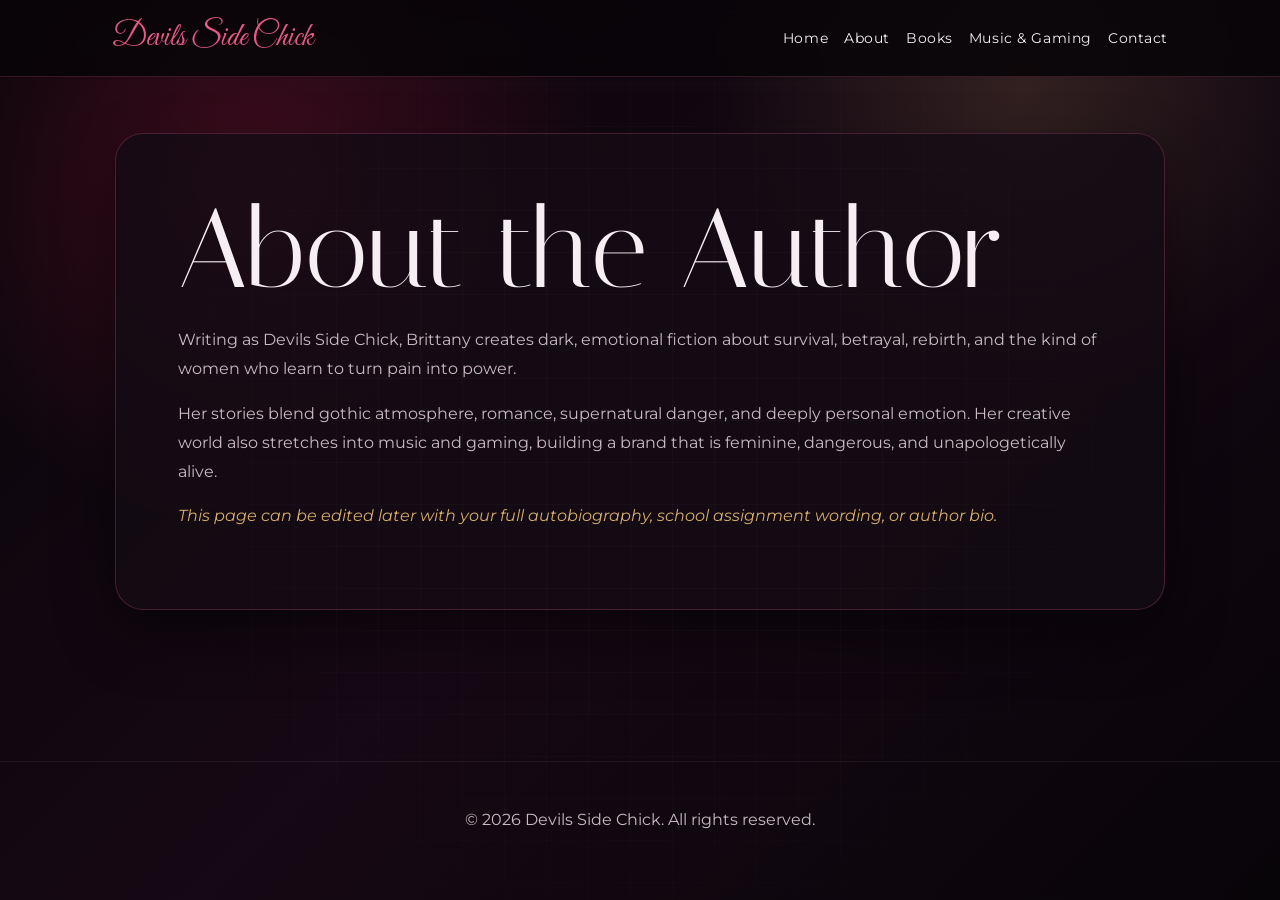
==== about.html @ 44316100 "Add files via upload" ====
<!DOCTYPE html>
<html lang="en">
<head>
  <meta charset="UTF-8" />
  <meta name="viewport" content="width=device-width, initial-scale=1.0" />
  <title>About | Devils Side Chick</title>
  <link rel="preconnect" href="https://fonts.googleapis.com">
  <link rel="preconnect" href="https://fonts.gstatic.com" crossorigin>
  <link href="https://fonts.googleapis.com/css2?family=Great+Vibes&family=Italiana&family=Montserrat:wght@300;400;600;700&display=swap" rel="stylesheet">
  <link rel="stylesheet" href="style.css" />
</head>
<body>
  <header class="site-header">
    <nav>
      <a href="index.html" class="logo">Devils Side Chick</a>
      <div class="nav-links">
        <a href="index.html">Home</a>
        <a href="about.html">About</a>
        <a href="books.html">Books</a>
        <a href="music-gaming.html">Music & Gaming</a>
        <a href="contact.html">Contact</a>
      </div>
    </nav>
  </header>

  <main class="page">
    <section class="page-card">
      <h1>About the Author</h1>
      <p>Writing as Devils Side Chick, Brittany creates dark, emotional fiction about survival, betrayal, rebirth, and the kind of women who learn to turn pain into power.</p>
      <p>Her stories blend gothic atmosphere, romance, supernatural danger, and deeply personal emotion. Her creative world also stretches into music and gaming, building a brand that is feminine, dangerous, and unapologetically alive.</p>
      <p class="soft-note">This page can be edited later with your full autobiography, school assignment wording, or author bio.</p>
    </section>
  </main>

  <footer><p>© 2026 Devils Side Chick. All rights reserved.</p></footer>
</body>
</html>
---- style.css ----
:root {
  --bg: #09070b;
  --card: rgba(20, 12, 20, 0.82);
  --rose: #9d173d;
  --rose-light: #e75a86;
  --gold: #d6ad6a;
  --text: #f6eef2;
  --muted: #cbbac3;
  --shadow: rgba(0, 0, 0, 0.45);
}

* { box-sizing: border-box; }

body {
  margin: 0;
  font-family: 'Montserrat', sans-serif;
  color: var(--text);
  background:
    radial-gradient(circle at 20% 20%, rgba(157, 23, 61, 0.35), transparent 28%),
    radial-gradient(circle at 80% 10%, rgba(214, 173, 106, 0.15), transparent 24%),
    linear-gradient(135deg, #080509 0%, #160814 50%, #080509 100%);
  min-height: 100vh;
}

body::before {
  content: "";
  position: fixed;
  inset: 0;
  pointer-events: none;
  background-image:
    linear-gradient(rgba(255,255,255,0.025) 1px, transparent 1px),
    linear-gradient(90deg, rgba(255,255,255,0.025) 1px, transparent 1px);
  background-size: 42px 42px;
  mask-image: radial-gradient(circle, black 30%, transparent 78%);
}

.site-header {
  position: sticky;
  top: 0;
  z-index: 10;
  background: rgba(8, 5, 9, 0.88);
  backdrop-filter: blur(12px);
  border-bottom: 1px solid rgba(231, 90, 134, 0.22);
}

nav {
  max-width: 1100px;
  margin: 0 auto;
  padding: 18px 22px;
  display: flex;
  justify-content: space-between;
  align-items: center;
  gap: 18px;
}

.logo {
  font-family: 'Great Vibes', cursive;
  color: var(--rose-light);
  font-size: 2rem;
  text-decoration: none;
  white-space: nowrap;
}

.nav-links {
  display: flex;
  flex-wrap: wrap;
  gap: 16px;
  justify-content: flex-end;
}

.nav-links a {
  color: var(--text);
  text-decoration: none;
  font-size: 0.9rem;
  letter-spacing: 0.04em;
}

.nav-links a:hover { color: var(--gold); }

.hero {
  min-height: 78vh;
  display: grid;
  place-items: center;
  padding: 64px 22px;
}

.hero-card, .page-card, .content-section {
  max-width: 1050px;
  width: 100%;
  background: var(--card);
  border: 1px solid rgba(231, 90, 134, 0.25);
  box-shadow: 0 25px 60px var(--shadow);
  border-radius: 28px;
}

.hero-card {
  padding: clamp(34px, 7vw, 80px);
  position: relative;
  overflow: hidden;
}

.hero-card::after {
  content: "✦";
  position: absolute;
  right: 42px;
  bottom: 16px;
  font-size: 8rem;
  color: rgba(214, 173, 106, 0.12);
}

.eyebrow {
  color: var(--gold);
  text-transform: uppercase;
  letter-spacing: 0.25em;
  font-size: 0.78rem;
  margin-bottom: 18px;
}

h1, h2, h3 {
  font-family: 'Italiana', serif;
  font-weight: 400;
  margin-top: 0;
}

h1 {
  font-size: clamp(3rem, 9vw, 7rem);
  line-height: 0.95;
  margin-bottom: 24px;
}

h1 span { color: var(--rose-light); }

h2 { font-size: 2.2rem; color: var(--gold); }
h3 { font-size: 1.7rem; color: var(--rose-light); }

p {
  color: var(--muted);
  line-height: 1.8;
  font-size: 1rem;
}

.tagline {
  max-width: 720px;
  font-size: 1.1rem;
}

.button-row {
  display: flex;
  flex-wrap: wrap;
  gap: 14px;
  margin-top: 30px;
}

.btn {
  display: inline-block;
  padding: 13px 22px;
  border-radius: 999px;
  background: linear-gradient(135deg, var(--rose), var(--rose-light));
  color: white;
  text-decoration: none;
  font-weight: 700;
  box-shadow: 0 10px 24px rgba(157, 23, 61, 0.35);
}

.btn.ghost {
  background: transparent;
  border: 1px solid rgba(214, 173, 106, 0.55);
  color: var(--gold);
  box-shadow: none;
}

.content-section {
  margin: 34px auto;
  padding: 34px;
}

.two-column {
  display: grid;
  grid-template-columns: 1.3fr 0.7fr;
  gap: 28px;
  align-items: center;
}

.quote-box {
  border-left: 3px solid var(--rose-light);
  padding-left: 24px;
}

.quote-box p {
  font-family: 'Great Vibes', cursive;
  font-size: 2.2rem;
  color: var(--text);
  line-height: 1.2;
}

.cards {
  display: grid;
  grid-template-columns: repeat(3, 1fr);
  gap: 18px;
}

.cards article, .book-block, .contact-list {
  background: rgba(255,255,255,0.045);
  border: 1px solid rgba(255,255,255,0.08);
  border-radius: 20px;
  padding: 22px;
}

.page {
  min-height: 76vh;
  padding: 56px 22px;
  display: grid;
  place-items: start center;
}

.page-card {
  padding: clamp(28px, 6vw, 62px);
}

.book-block + .book-block { margin-top: 22px; }

.soft-note {
  color: var(--gold);
  font-style: italic;
}

footer {
  text-align: center;
  padding: 28px 16px;
  border-top: 1px solid rgba(255,255,255,0.06);
}

@media (max-width: 760px) {
  nav { align-items: flex-start; flex-direction: column; }
  .nav-links { justify-content: flex-start; }
  .two-column, .cards { grid-template-columns: 1fr; }
  .hero { min-height: auto; }
}
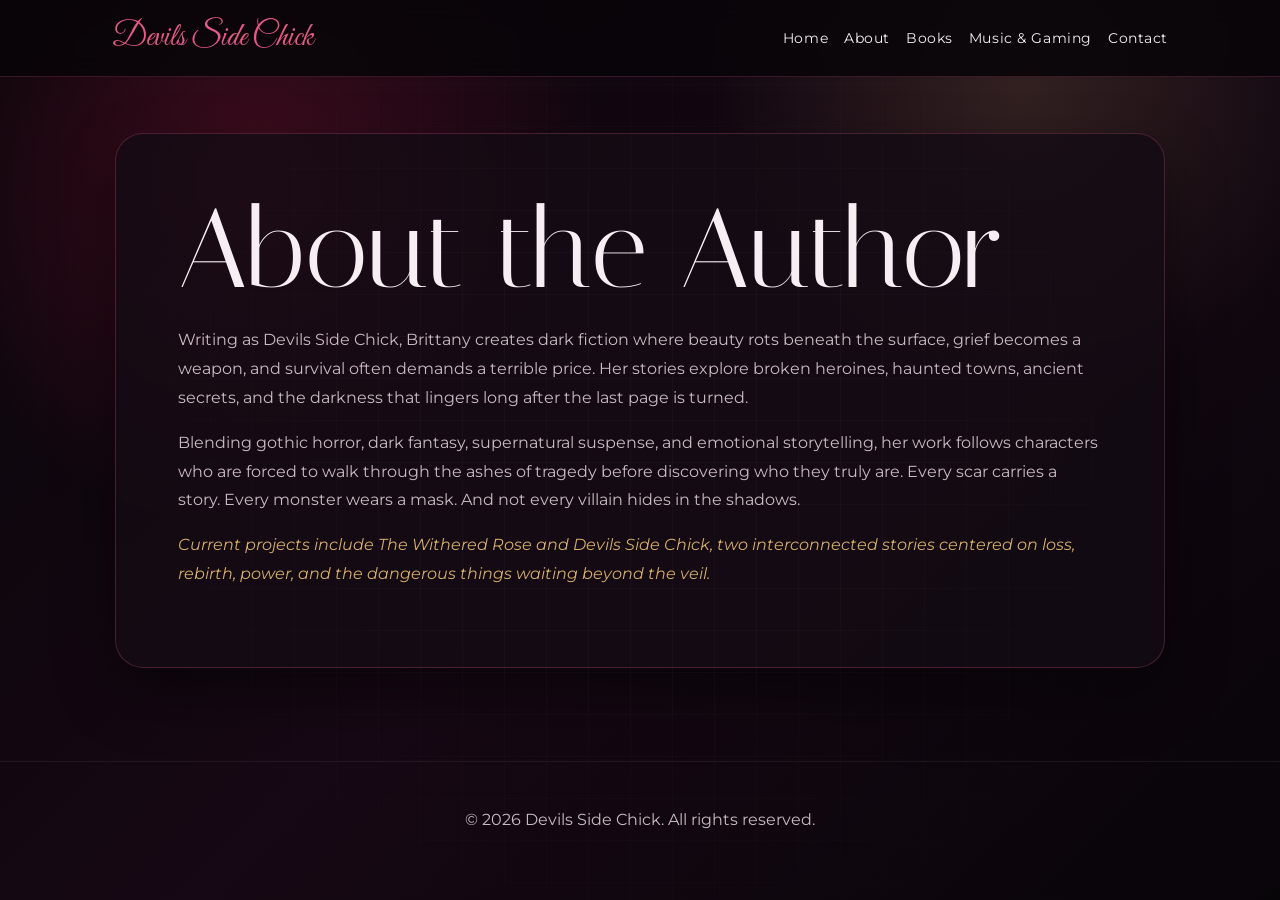
==== commit 734fbf1d: "Update about.html" ====
--- a/about.html
+++ b/about.html
@@ -26,9 +26,11 @@
   <main class="page">
     <section class="page-card">
       <h1>About the Author</h1>
-      <p>Writing as Devils Side Chick, Brittany creates dark, emotional fiction about survival, betrayal, rebirth, and the kind of women who learn to turn pain into power.</p>
-      <p>Her stories blend gothic atmosphere, romance, supernatural danger, and deeply personal emotion. Her creative world also stretches into music and gaming, building a brand that is feminine, dangerous, and unapologetically alive.</p>
-      <p class="soft-note">This page can be edited later with your full autobiography, school assignment wording, or author bio.</p>
+      <p>Writing as Devils Side Chick, Brittany creates dark fiction where beauty rots beneath the surface, grief becomes a weapon, and survival often demands a terrible price. Her stories explore broken heroines, haunted towns, ancient secrets, and the darkness that lingers long after the last page is turned.</p>
+
+<p>Blending gothic horror, dark fantasy, supernatural suspense, and emotional storytelling, her work follows characters who are forced to walk through the ashes of tragedy before discovering who they truly are. Every scar carries a story. Every monster wears a mask. And not every villain hides in the shadows.</p>
+
+<p class="soft-note">Current projects include The Withered Rose and Devils Side Chick, two interconnected stories centered on loss, rebirth, power, and the dangerous things waiting beyond the veil.</p>
     </section>
   </main>
 
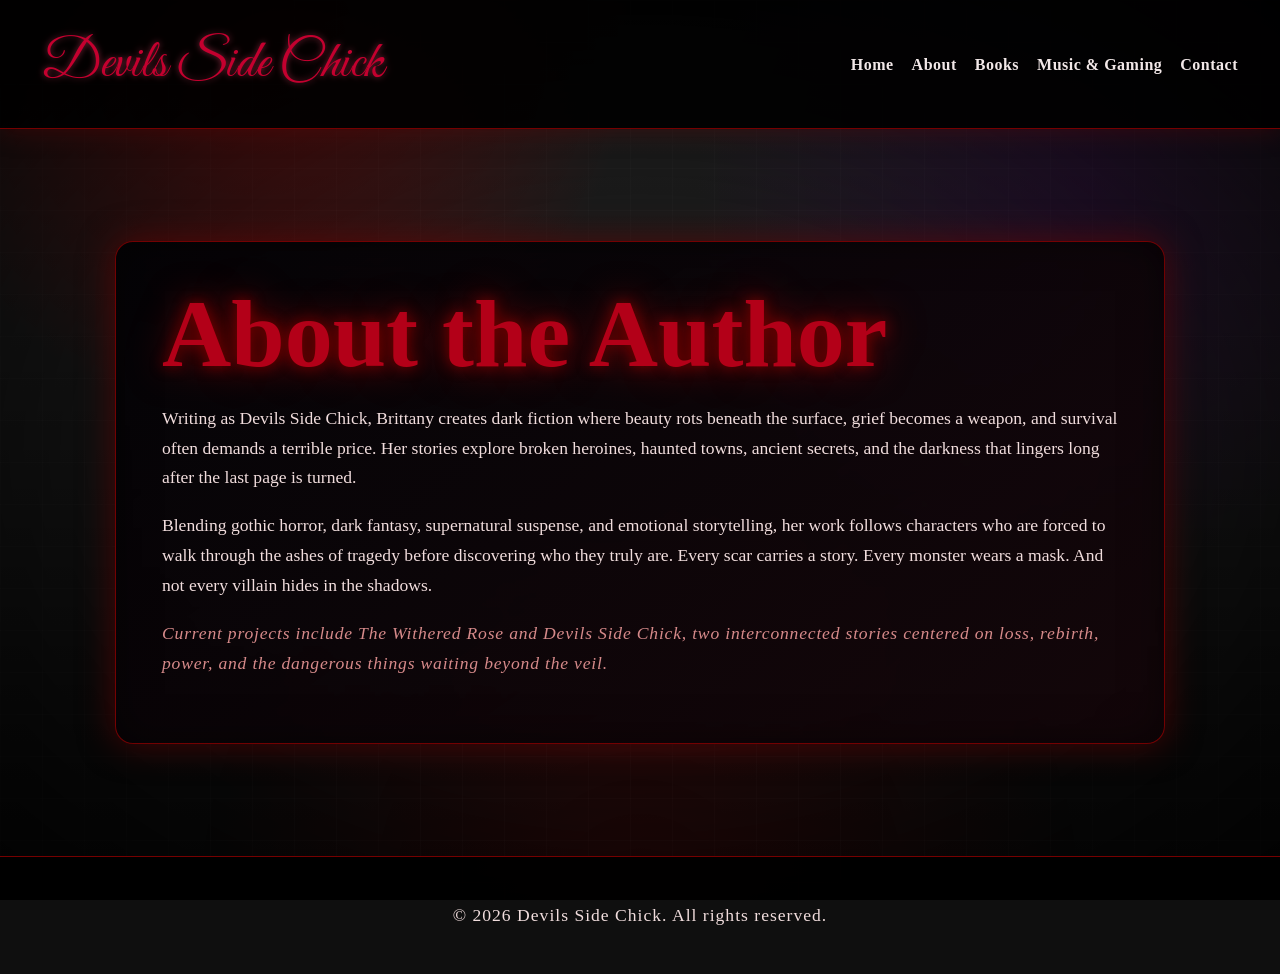
==== commit fc91a00b: "Add files via upload" ====
--- a/about.html
+++ b/about.html
@@ -1,39 +1,39 @@
-<!DOCTYPE html>
-<html lang="en">
-<head>
-  <meta charset="UTF-8" />
-  <meta name="viewport" content="width=device-width, initial-scale=1.0" />
-  <title>About | Devils Side Chick</title>
-  <link rel="preconnect" href="https://fonts.googleapis.com">
-  <link rel="preconnect" href="https://fonts.gstatic.com" crossorigin>
-  <link href="https://fonts.googleapis.com/css2?family=Great+Vibes&family=Italiana&family=Montserrat:wght@300;400;600;700&display=swap" rel="stylesheet">
-  <link rel="stylesheet" href="style.css" />
-</head>
-<body>
-  <header class="site-header">
-    <nav>
-      <a href="index.html" class="logo">Devils Side Chick</a>
-      <div class="nav-links">
-        <a href="index.html">Home</a>
-        <a href="about.html">About</a>
-        <a href="books.html">Books</a>
-        <a href="music-gaming.html">Music & Gaming</a>
-        <a href="contact.html">Contact</a>
-      </div>
-    </nav>
-  </header>
-
-  <main class="page">
-    <section class="page-card">
-      <h1>About the Author</h1>
-      <p>Writing as Devils Side Chick, Brittany creates dark fiction where beauty rots beneath the surface, grief becomes a weapon, and survival often demands a terrible price. Her stories explore broken heroines, haunted towns, ancient secrets, and the darkness that lingers long after the last page is turned.</p>
-
-<p>Blending gothic horror, dark fantasy, supernatural suspense, and emotional storytelling, her work follows characters who are forced to walk through the ashes of tragedy before discovering who they truly are. Every scar carries a story. Every monster wears a mask. And not every villain hides in the shadows.</p>
-
-<p class="soft-note">Current projects include The Withered Rose and Devils Side Chick, two interconnected stories centered on loss, rebirth, power, and the dangerous things waiting beyond the veil.</p>
-    </section>
-  </main>
-
-  <footer><p>© 2026 Devils Side Chick. All rights reserved.</p></footer>
-</body>
-</html>
+<!DOCTYPE html>
+<html lang="en">
+<head>
+  <meta charset="UTF-8" />
+  <meta name="viewport" content="width=device-width, initial-scale=1.0" />
+  <title>About | Devils Side Chick</title>
+  <link rel="preconnect" href="https://fonts.googleapis.com">
+  <link rel="preconnect" href="https://fonts.gstatic.com" crossorigin>
+  <link href="https://fonts.googleapis.com/css2?family=Great+Vibes&family=Italiana&family=Montserrat:wght@300;400;600;700&display=swap" rel="stylesheet">
+  <link rel="stylesheet" href="style.css" />
+</head>
+<body>
+  <header class="site-header">
+    <nav>
+      <a href="index.html" class="logo">Devils Side Chick</a>
+      <div class="nav-links">
+        <a href="index.html">Home</a>
+        <a href="about.html">About</a>
+        <a href="books.html">Books</a>
+        <a href="music-gaming.html">Music & Gaming</a>
+        <a href="contact.html">Contact</a>
+      </div>
+    </nav>
+  </header>
+
+  <main class="page">
+    <section class="page-card">
+      <h1>About the Author</h1>
+      <p>Writing as Devils Side Chick, Brittany creates dark fiction where beauty rots beneath the surface, grief becomes a weapon, and survival often demands a terrible price. Her stories explore broken heroines, haunted towns, ancient secrets, and the darkness that lingers long after the last page is turned.</p>
+
+<p>Blending gothic horror, dark fantasy, supernatural suspense, and emotional storytelling, her work follows characters who are forced to walk through the ashes of tragedy before discovering who they truly are. Every scar carries a story. Every monster wears a mask. And not every villain hides in the shadows.</p>
+
+<p class="soft-note">Current projects include The Withered Rose and Devils Side Chick, two interconnected stories centered on loss, rebirth, power, and the dangerous things waiting beyond the veil.</p>
+    </section>
+  </main>
+
+  <footer><p>© 2026 Devils Side Chick. All rights reserved.</p></footer>
+</body>
+</html>
--- a/style.css
+++ b/style.css
@@ -1,238 +1,293 @@
-:root {
-  --bg: #09070b;
-  --card: rgba(20, 12, 20, 0.82);
-  --rose: #9d173d;
-  --rose-light: #e75a86;
-  --gold: #d6ad6a;
-  --text: #f6eef2;
-  --muted: #cbbac3;
-  --shadow: rgba(0, 0, 0, 0.45);
-}
-
-* { box-sizing: border-box; }
-
-body {
-  margin: 0;
-  font-family: 'Montserrat', sans-serif;
-  color: var(--text);
-  background:
-    radial-gradient(circle at 20% 20%, rgba(157, 23, 61, 0.35), transparent 28%),
-    radial-gradient(circle at 80% 10%, rgba(214, 173, 106, 0.15), transparent 24%),
-    linear-gradient(135deg, #080509 0%, #160814 50%, #080509 100%);
-  min-height: 100vh;
-}
-
-body::before {
-  content: "";
-  position: fixed;
-  inset: 0;
-  pointer-events: none;
-  background-image:
-    linear-gradient(rgba(255,255,255,0.025) 1px, transparent 1px),
-    linear-gradient(90deg, rgba(255,255,255,0.025) 1px, transparent 1px);
-  background-size: 42px 42px;
-  mask-image: radial-gradient(circle, black 30%, transparent 78%);
-}
-
-.site-header {
-  position: sticky;
-  top: 0;
-  z-index: 10;
-  background: rgba(8, 5, 9, 0.88);
-  backdrop-filter: blur(12px);
-  border-bottom: 1px solid rgba(231, 90, 134, 0.22);
-}
-
-nav {
-  max-width: 1100px;
-  margin: 0 auto;
-  padding: 18px 22px;
-  display: flex;
-  justify-content: space-between;
-  align-items: center;
-  gap: 18px;
-}
-
-.logo {
-  font-family: 'Great Vibes', cursive;
-  color: var(--rose-light);
-  font-size: 2rem;
-  text-decoration: none;
-  white-space: nowrap;
-}
-
-.nav-links {
-  display: flex;
-  flex-wrap: wrap;
-  gap: 16px;
-  justify-content: flex-end;
-}
-
-.nav-links a {
-  color: var(--text);
-  text-decoration: none;
-  font-size: 0.9rem;
-  letter-spacing: 0.04em;
-}
-
-.nav-links a:hover { color: var(--gold); }
-
-.hero {
-  min-height: 78vh;
-  display: grid;
-  place-items: center;
-  padding: 64px 22px;
-}
-
-.hero-card, .page-card, .content-section {
-  max-width: 1050px;
-  width: 100%;
-  background: var(--card);
-  border: 1px solid rgba(231, 90, 134, 0.25);
-  box-shadow: 0 25px 60px var(--shadow);
-  border-radius: 28px;
-}
-
-.hero-card {
-  padding: clamp(34px, 7vw, 80px);
-  position: relative;
-  overflow: hidden;
-}
-
-.hero-card::after {
-  content: "✦";
-  position: absolute;
-  right: 42px;
-  bottom: 16px;
-  font-size: 8rem;
-  color: rgba(214, 173, 106, 0.12);
-}
-
-.eyebrow {
-  color: var(--gold);
-  text-transform: uppercase;
-  letter-spacing: 0.25em;
-  font-size: 0.78rem;
-  margin-bottom: 18px;
-}
-
-h1, h2, h3 {
-  font-family: 'Italiana', serif;
-  font-weight: 400;
-  margin-top: 0;
-}
-
-h1 {
-  font-size: clamp(3rem, 9vw, 7rem);
-  line-height: 0.95;
-  margin-bottom: 24px;
-}
-
-h1 span { color: var(--rose-light); }
-
-h2 { font-size: 2.2rem; color: var(--gold); }
-h3 { font-size: 1.7rem; color: var(--rose-light); }
-
-p {
-  color: var(--muted);
-  line-height: 1.8;
-  font-size: 1rem;
-}
-
-.tagline {
-  max-width: 720px;
-  font-size: 1.1rem;
-}
-
-.button-row {
-  display: flex;
-  flex-wrap: wrap;
-  gap: 14px;
-  margin-top: 30px;
-}
-
-.btn {
-  display: inline-block;
-  padding: 13px 22px;
-  border-radius: 999px;
-  background: linear-gradient(135deg, var(--rose), var(--rose-light));
-  color: white;
-  text-decoration: none;
-  font-weight: 700;
-  box-shadow: 0 10px 24px rgba(157, 23, 61, 0.35);
-}
-
-.btn.ghost {
-  background: transparent;
-  border: 1px solid rgba(214, 173, 106, 0.55);
-  color: var(--gold);
-  box-shadow: none;
-}
-
-.content-section {
-  margin: 34px auto;
-  padding: 34px;
-}
-
-.two-column {
-  display: grid;
-  grid-template-columns: 1.3fr 0.7fr;
-  gap: 28px;
-  align-items: center;
-}
-
-.quote-box {
-  border-left: 3px solid var(--rose-light);
-  padding-left: 24px;
-}
-
-.quote-box p {
-  font-family: 'Great Vibes', cursive;
-  font-size: 2.2rem;
-  color: var(--text);
-  line-height: 1.2;
-}
-
-.cards {
-  display: grid;
-  grid-template-columns: repeat(3, 1fr);
-  gap: 18px;
-}
-
-.cards article, .book-block, .contact-list {
-  background: rgba(255,255,255,0.045);
-  border: 1px solid rgba(255,255,255,0.08);
-  border-radius: 20px;
-  padding: 22px;
-}
-
-.page {
-  min-height: 76vh;
-  padding: 56px 22px;
-  display: grid;
-  place-items: start center;
-}
-
-.page-card {
-  padding: clamp(28px, 6vw, 62px);
-}
-
-.book-block + .book-block { margin-top: 22px; }
-
-.soft-note {
-  color: var(--gold);
-  font-style: italic;
-}
-
-footer {
-  text-align: center;
-  padding: 28px 16px;
-  border-top: 1px solid rgba(255,255,255,0.06);
-}
-
-@media (max-width: 760px) {
-  nav { align-items: flex-start; flex-direction: column; }
-  .nav-links { justify-content: flex-start; }
-  .two-column, .cards { grid-template-columns: 1fr; }
-  .hero { min-height: auto; }
-}
+/* Devils Side Chick - Gothic Horror Author Platform Theme */
+
+* {
+  box-sizing: border-box;
+}
+
+html {
+  min-height: 100%;
+}
+
+body {
+  margin: 0;
+  min-height: 100vh;
+  color: #f2e8e8;
+  font-family: Georgia, 'Times New Roman', serif;
+  line-height: 1.7;
+  background:
+    radial-gradient(circle at 20% 5%, rgba(130, 0, 0, 0.55), transparent 28%),
+    radial-gradient(circle at 85% 20%, rgba(55, 0, 80, 0.35), transparent 30%),
+    linear-gradient(rgba(0, 0, 0, 0.88), rgba(0, 0, 0, 0.97)),
+    url('https://images.unsplash.com/photo-1511497584788-876760111969?auto=format&fit=crop&w=1600&q=80');
+  background-size: cover;
+  background-position: center;
+  background-attachment: fixed;
+}
+
+body::before {
+  content: '';
+  position: fixed;
+  inset: 0;
+  background:
+    linear-gradient(rgba(255,255,255,0.015) 1px, transparent 1px),
+    linear-gradient(90deg, rgba(255,255,255,0.015) 1px, transparent 1px),
+    radial-gradient(circle at bottom, rgba(110, 0, 0, 0.25), transparent 40%);
+  background-size: 42px 42px, 42px 42px, cover;
+  pointer-events: none;
+  z-index: -1;
+}
+
+body::after {
+  content: '';
+  position: fixed;
+  inset: 0;
+  background: radial-gradient(ellipse at center, transparent 40%, rgba(0,0,0,0.75) 100%);
+  pointer-events: none;
+  z-index: -1;
+}
+
+.site-header {
+  background: rgba(0, 0, 0, 0.9);
+  border-bottom: 1px solid #760000;
+  box-shadow: 0 0 25px rgba(120, 0, 0, 0.35);
+  padding: 18px 42px;
+  position: sticky;
+  top: 0;
+  z-index: 10;
+}
+
+nav {
+  display: flex;
+  justify-content: space-between;
+  align-items: center;
+  gap: 24px;
+}
+
+.logo {
+    font-family: 'Great Vibes', cursive;
+    color: #c4002f;
+    font-size: 3.4rem;
+    text-decoration: none;
+    letter-spacing: 0;
+    text-shadow: 0 0 6px rgba(255, 80, 120, 0.5);
+}
+
+.nav-links {
+  display: flex;
+  gap: 18px;
+  flex-wrap: wrap;
+}
+
+.nav-links a {
+  color: #f2e8e8;
+  text-decoration: none;
+  font-weight: bold;
+  letter-spacing: 0.5px;
+  position: relative;
+}
+
+.nav-links a::after {
+  content: '';
+  position: absolute;
+  left: 0;
+  bottom: -6px;
+  width: 0;
+  height: 2px;
+  background: linear-gradient(90deg, #7a0000, #ff1a1a);
+  box-shadow: 0 0 10px #9b0000;
+  transition: width 0.25s ease;
+}
+
+.nav-links a:hover {
+  color: #ffcccc;
+  text-shadow: 0 0 10px #7a0000;
+}
+
+.nav-links a:hover::after {
+  width: 100%;
+}
+
+.page,
+main {
+  padding: 70px 22px;
+}
+
+.hero-card,
+.page-card,
+.book-card,
+.project-card,
+.contact-card,
+.card {
+  max-width: 1050px;
+  margin: 42px auto;
+  padding: 46px;
+  background: linear-gradient(145deg, rgba(3, 3, 6, 0.94), rgba(21, 6, 10, 0.88));
+  border: 1px solid rgba(150, 0, 0, 0.75);
+  border-radius: 18px;
+  box-shadow:
+    0 0 35px rgba(120, 0, 0, 0.55),
+    inset 0 0 40px rgba(0, 0, 0, 0.5);
+  backdrop-filter: blur(3px);
+}
+
+.hero-card {
+  min-height: 420px;
+  display: flex;
+  flex-direction: column;
+  justify-content: center;
+}
+
+h1 {
+  color: #b30018;
+  font-size: clamp(3rem, 8vw, 6rem);
+  line-height: 0.95;
+  margin: 0 0 24px;
+  text-shadow: 0 0 14px #780000, 0 0 38px rgba(150, 0, 0, 0.9);
+}
+
+h2,
+h3 {
+  color: #d0a0a0;
+  text-shadow: 0 0 10px rgba(120, 0, 0, 0.85);
+}
+
+p {
+  color: #f1dddd;
+  font-size: 1.1rem;
+  margin-bottom: 18px;
+}
+
+.tagline,
+.soft-note {
+  color: #d68a8a;
+  font-style: italic;
+  letter-spacing: 0.8px;
+}
+
+.btn,
+button,
+a.button,
+.hero-card a,
+.page-card a {
+  color: #fff;
+}
+
+.btn,
+.button {
+  display: inline-block;
+  background: linear-gradient(135deg, #8b0000, #350000);
+  border: 1px solid #ff1a1a;
+  border-radius: 999px;
+  color: white;
+  padding: 12px 22px;
+  margin-right: 12px;
+  text-decoration: none;
+  box-shadow: 0 0 18px rgba(160, 0, 0, 0.65);
+}
+
+.btn:hover,
+.button:hover {
+  background: linear-gradient(135deg, #b30000, #520000);
+  transform: translateY(-2px);
+}
+
+.book-grid,
+.project-grid,
+.card-grid {
+  display: grid;
+  grid-template-columns: repeat(auto-fit, minmax(260px, 1fr));
+  gap: 28px;
+}
+
+.book-card,
+.project-card,
+.contact-card {
+  max-width: none;
+  margin: 20px 0;
+}
+
+footer {
+  text-align: center;
+  padding: 26px;
+  color: #bfa8a8;
+  background: rgba(0, 0, 0, 0.94);
+  border-top: 1px solid #760000;
+  letter-spacing: 1px;
+}
+
+@media (max-width: 760px) {
+  .site-header {
+    padding: 16px 20px;
+  }
+
+  nav {
+    flex-direction: column;
+    align-items: flex-start;
+  }
+
+  .page-card,
+  .hero-card,
+  .book-card,
+  .project-card,
+  .contact-card {
+    padding: 28px;
+  }
+}
+.motto {
+    font-family: 'Great Vibes', cursive;
+    font-size: 2.2rem;
+    color: #c4002f;
+    text-align: center;
+    margin-top: 15px;
+    margin-bottom: 25px;
+    text-shadow: 0 0 10px rgba(196,0,47,.6);
+}
+
+    .book-block{
+  background: #1e1e1e;
+  padding: 25px;
+  margin-bottom: 25px;
+  border-radius: 10px;
+  box-shadow: 0 4px 10px rgba(0,0,0,0.4);
+  transition: transform 0.3s;
+}
+
+.book-block:hover {
+  transform: translateY(-5px);
+  box-shadow: 0 0 20px rgba(185, 7, 45, 0.4);
+}
+
+.book-blockh2 {
+  color: #ff0000;
+}
+
+.book-block p {
+  color: #d3d3d3;
+}
+/* BOOK COVER */
+.book-cover {
+  width: 350px;
+  max-width: 100%;
+  height: auto;
+  display: block;
+  margin: 0 auto 25px auto;
+  border-radius: 10px;
+  box-shadow: 0 4px 15px rgba(0,0,0,0.6);
+}
+
+/* BOOK TITLE */
+.book-block h2 {
+  text-align: center;
+  font-size: 30px;
+  margin-bottom: 10px;
+}
+
+/* GENRE */
+.book-block strong {
+  color: #0077ff;
+}
+
+/* BOOK DESCRIPTION */
+.book-block p {
+  line-height: 1.8;
+}
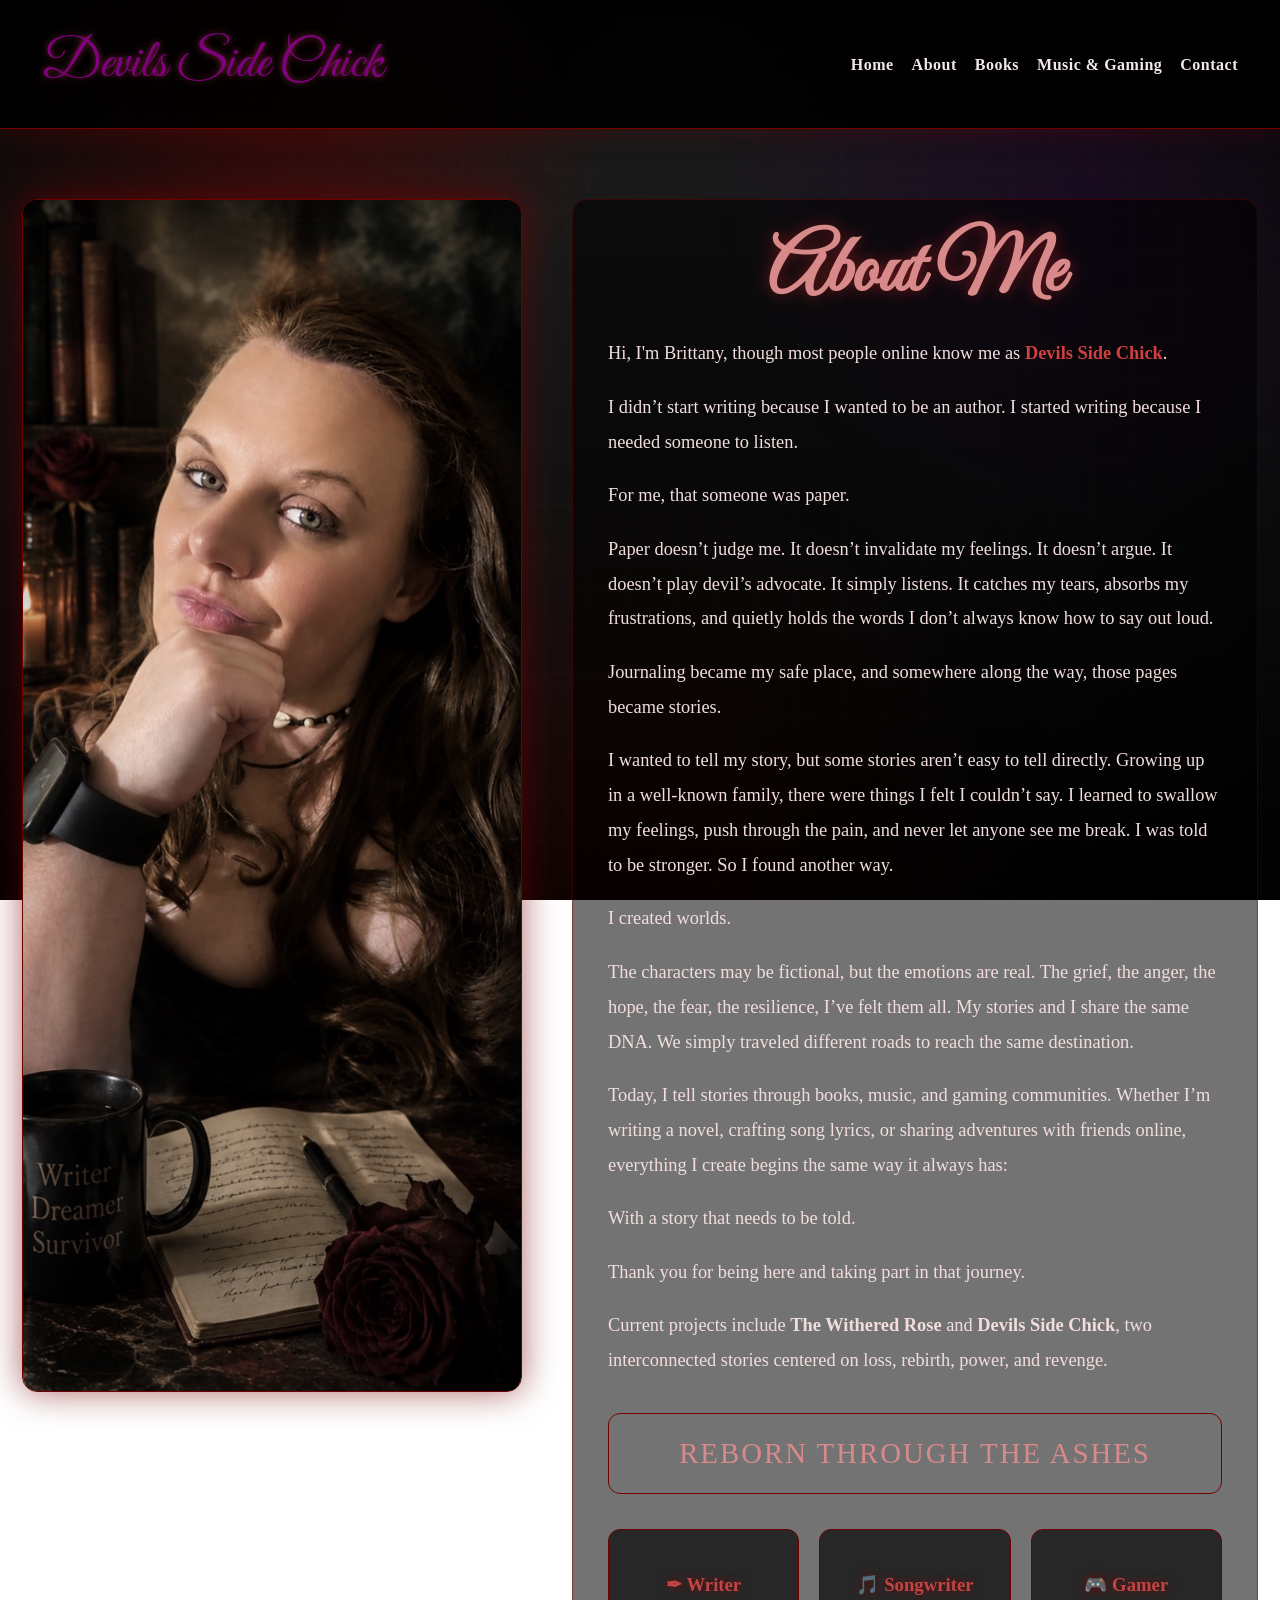
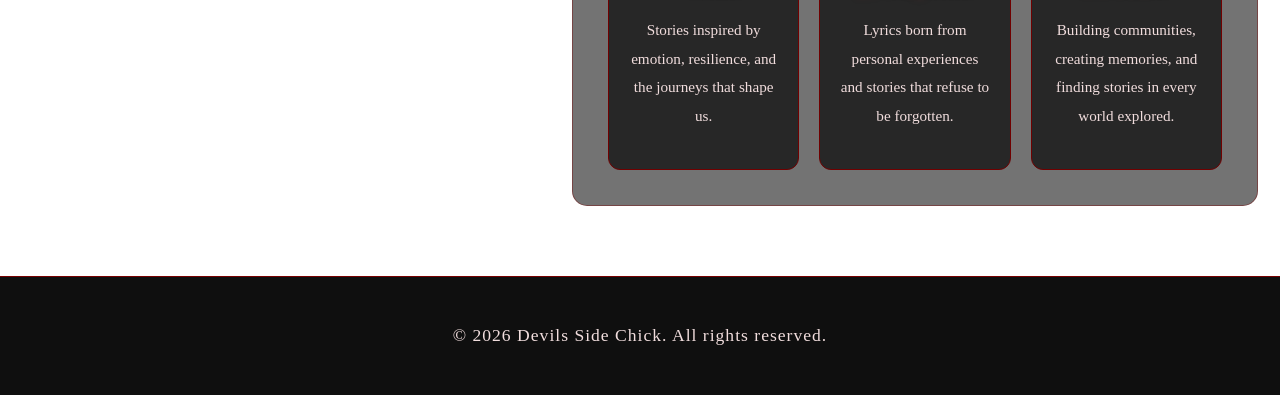
==== commit 6f7871fe: "Add files via upload" ====
--- a/about.html
+++ b/about.html
@@ -24,15 +24,59 @@
   </header>
 
   <main class="page">
-    <section class="page-card">
-      <h1>About the Author</h1>
-      <p>Writing as Devils Side Chick, Brittany creates dark fiction where beauty rots beneath the surface, grief becomes a weapon, and survival often demands a terrible price. Her stories explore broken heroines, haunted towns, ancient secrets, and the darkness that lingers long after the last page is turned.</p>
 
-<p>Blending gothic horror, dark fantasy, supernatural suspense, and emotional storytelling, her work follows characters who are forced to walk through the ashes of tragedy before discovering who they truly are. Every scar carries a story. Every monster wears a mask. And not every villain hides in the shadows.</p>
+  <section class="about-container">
 
-<p class="soft-note">Current projects include The Withered Rose and Devils Side Chick, two interconnected stories centered on loss, rebirth, power, and the dangerous things waiting beyond the veil.</p>
-    </section>
-  </main>
+    <div class="about-image">
+      <img src="about.png" alt="Brittany - Devils Side Chick">
+    </div>
+
+    <div class="about-content">
+
+      <h1 class="about-title">About Me</h1>
+
+      <p>
+        Hi, I'm Brittany, though most people online know me as
+        <span class="highlight">Devils Side Chick</span>.</p>
+      <p>I didn’t start writing because I wanted to be an author. I started writing because I needed someone to listen.</p>
+      <p>For me, that someone was paper.</p>
+      <p>Paper doesn’t judge me. It doesn’t invalidate my feelings. It doesn’t argue. It doesn’t play devil’s advocate. It simply listens. It catches my tears, absorbs my frustrations, and quietly holds the words I don’t always know how to say out loud.</p>
+      <p>Journaling became my safe place, and somewhere along the way, those pages became stories.</p>
+      <p>I wanted to tell my story, but some stories aren’t easy to tell directly. Growing up in a well-known family, there were things I felt I couldn’t say. I learned to swallow my feelings, push through the pain, and never let anyone see me break. I was told to be stronger. So I found another way.</p>
+      <p>I created worlds.</p>
+      <p>The characters may be fictional, but the emotions are real. The grief, the anger, the hope, the fear, the resilience, I’ve felt them all. My stories and I share the same DNA. We simply traveled different roads to reach the same destination.</p>
+      <p>Today, I tell stories through books, music, and gaming communities. Whether I’m writing a novel, crafting song lyrics, or sharing adventures with friends online, everything I create begins the same way it always has:</p>
+      <p>With a story that needs to be told.</p>
+      <p>Thank you for being here and taking part in that journey.</p>
+      <p>Current projects include <strong>The Withered Rose</strong> and
+        <strong>Devils Side Chick</strong>, two interconnected stories
+        centered on loss, rebirth, power, and revenge.</p>
+      <div class="author-motto">
+        Reborn Through The Ashes
+      </div>
+      <div class="author-cards">
+        <div class="author-card">
+          <h3>✒ Writer</h3>
+          <p>Stories inspired by emotion, resilience, and the journeys that shape us.</p>
+        </div>
+
+        <div class="author-card">
+          <h3>🎵 Songwriter</h3>
+          <p>Lyrics born from personal experiences and stories that refuse to be forgotten.</p>
+        </div>
+
+        <div class="author-card">
+          <h3>🎮 Gamer</h3>
+          <p>Building communities, creating memories, and finding stories in every world explored.</p>
+        </div>
+
+      </div>
+
+    </div>
+
+  </section>
+
+</main>
 
   <footer><p>© 2026 Devils Side Chick. All rights reserved.</p></footer>
 </body>
--- a/style.css
+++ b/style.css
@@ -65,7 +65,7 @@
 
 .logo {
     font-family: 'Great Vibes', cursive;
-    color: #c4002f;
+    color: purple;
     font-size: 3.4rem;
     text-decoration: none;
     letter-spacing: 0;
@@ -236,7 +236,7 @@
 .motto {
     font-family: 'Great Vibes', cursive;
     font-size: 2.2rem;
-    color: #c4002f;
+    color: purple;
     text-align: center;
     margin-top: 15px;
     margin-bottom: 25px;
@@ -290,4 +290,129 @@
 /* BOOK DESCRIPTION */
 .book-block p {
   line-height: 1.8;
+}
+.music-links {
+display: flex;
+flex-wrap: wrap;
+justify-content: center;
+gap: 15px;
+margin-top: 20px;
+}
+
+.music-links a {
+background: #1e1e1e;
+color: white;
+text-decoration: none;
+padding: 12px 20px;
+border-radius: 8px;
+border: 1px solid #b9072d;
+transition: all 0.3s ease;
+}
+
+.music-links a:hover {
+background: #b9072d;
+color: white;
+transform: translateY(-3px);
+box-shadow: 0 0 15px rgba(185, 7, 45, 0.5);
+}
+
+.contact-list h2 {
+text-align: center;
+margin-top: 30px;
+color: #b9072d;
+}
+/* ABOUT PAGE */
+
+.about-container {
+    display: grid;
+    grid-template-columns: 500px 1fr;
+    gap: 50px;
+    max-width: 1400px;
+    margin: auto;
+    align-items: start;
+}
+
+.about-image img {
+    width: 100%;
+    border-radius: 15px;
+    border: 1px solid #700000;
+    box-shadow: 0 0 35px rgba(120,0,0,.6);
+}
+
+.about-title {
+    font-family: 'Great Vibes', cursive;
+    color: #d88a8a;
+    text-align: center;
+    font-size: 5rem;
+    margin-bottom: 25px;
+    text-shadow: 0 0 15px rgba(255,50,50,.4);
+}
+
+.about-content {
+    background: rgba(0,0,0,.55);
+    padding: 35px;
+    border-radius: 15px;
+    border: 1px solid rgba(120,0,0,.4);
+}
+
+.about-content p {
+    font-size: 1.15rem;
+    line-height: 1.9;
+}
+
+.highlight {
+    color: #d13f3f;
+    font-weight: bold;
+}
+
+.author-motto {
+    text-align: center;
+    margin-top: 35px;
+    margin-bottom: 35px;
+    padding: 15px;
+    border: 1px solid #700000;
+    border-radius: 12px;
+    color: #d88a8a;
+    font-size: 1.8rem;
+    letter-spacing: 2px;
+    text-transform: uppercase;
+}
+
+.author-cards {
+    display: grid;
+    grid-template-columns: repeat(3,1fr);
+    gap: 20px;
+    margin-top: 30px;
+}
+
+.author-card {
+    text-align: center;
+    padding: 20px;
+    background: rgba(20,20,20,.8);
+    border: 1px solid #700000;
+    border-radius: 12px;
+}
+
+.author-card h3 {
+    color: #c24545;
+    margin-bottom: 10px;
+}
+
+.author-card p {
+    font-size: .95rem;
+}
+
+@media (max-width: 1000px) {
+
+    .about-container {
+        grid-template-columns: 1fr;
+    }
+
+    .about-title {
+        font-size: 3.5rem;
+    }
+
+    .author-cards {
+        grid-template-columns: 1fr;
+    }
 }
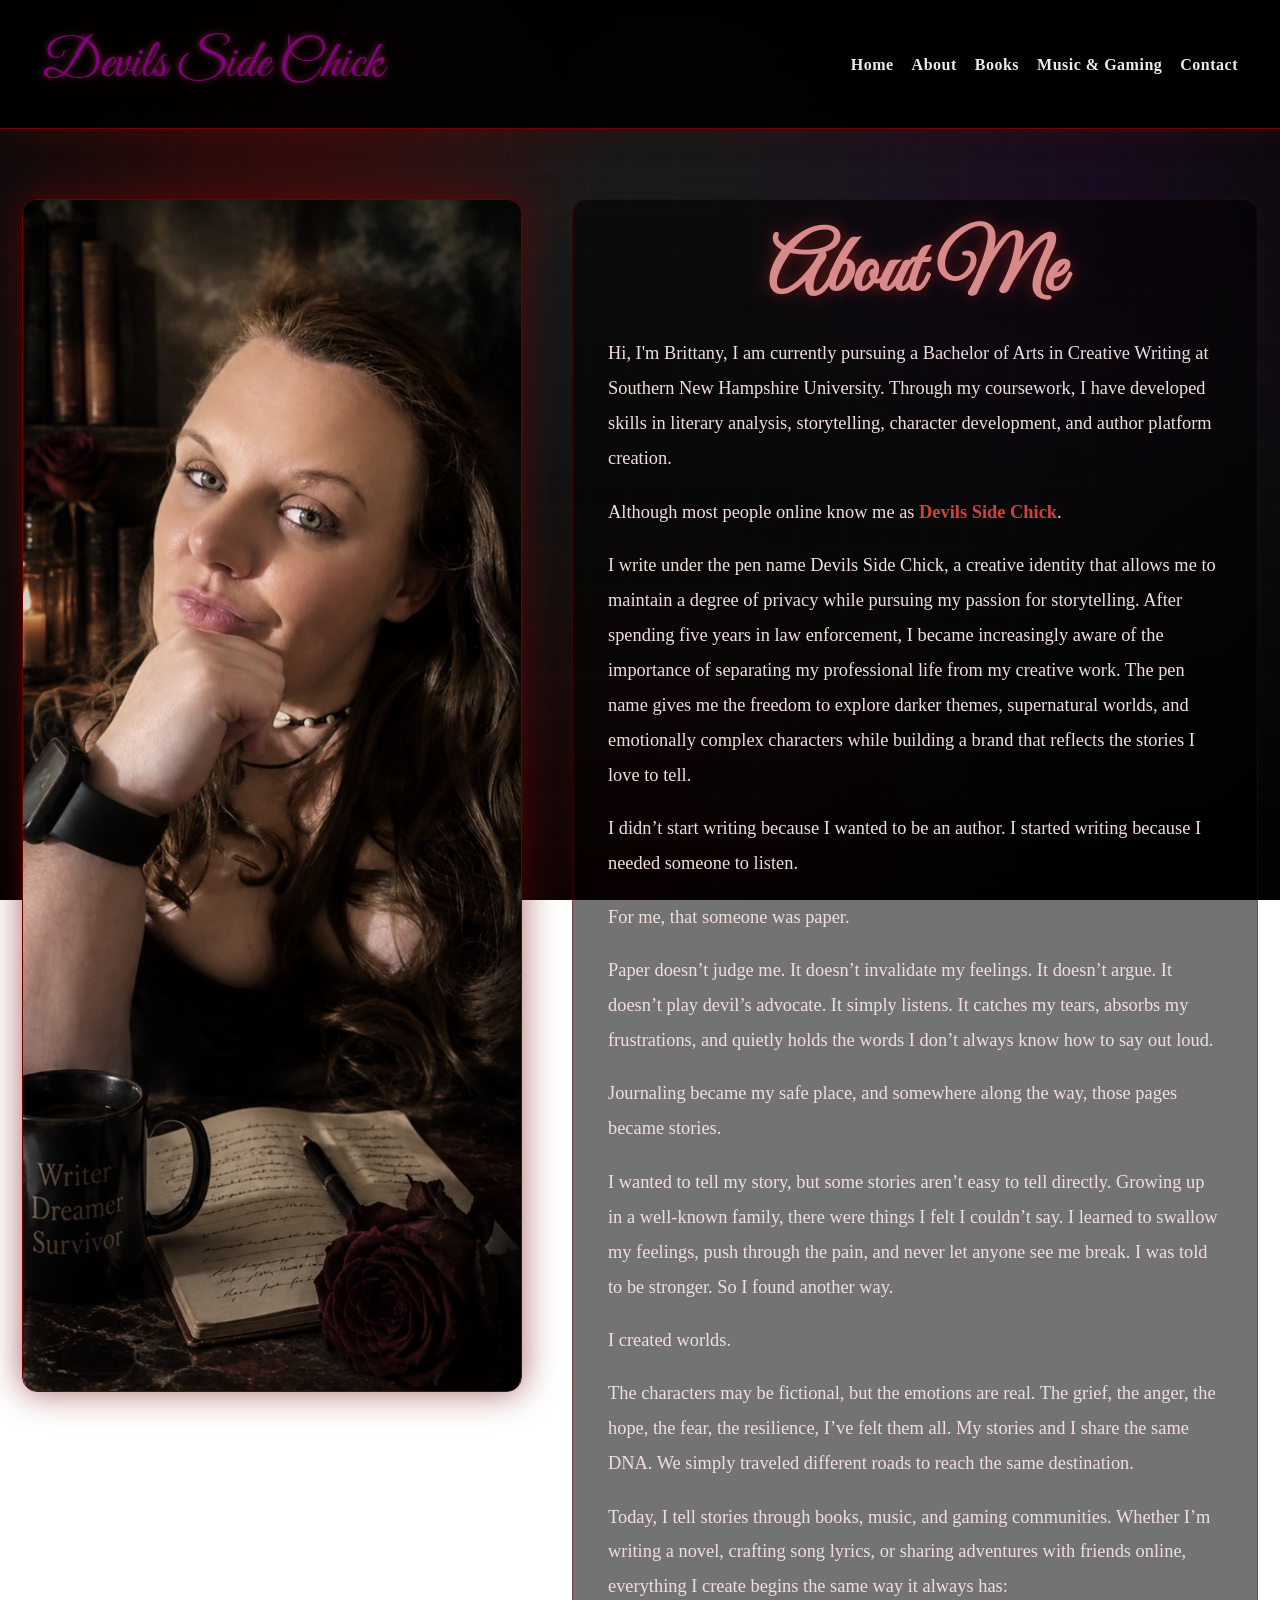
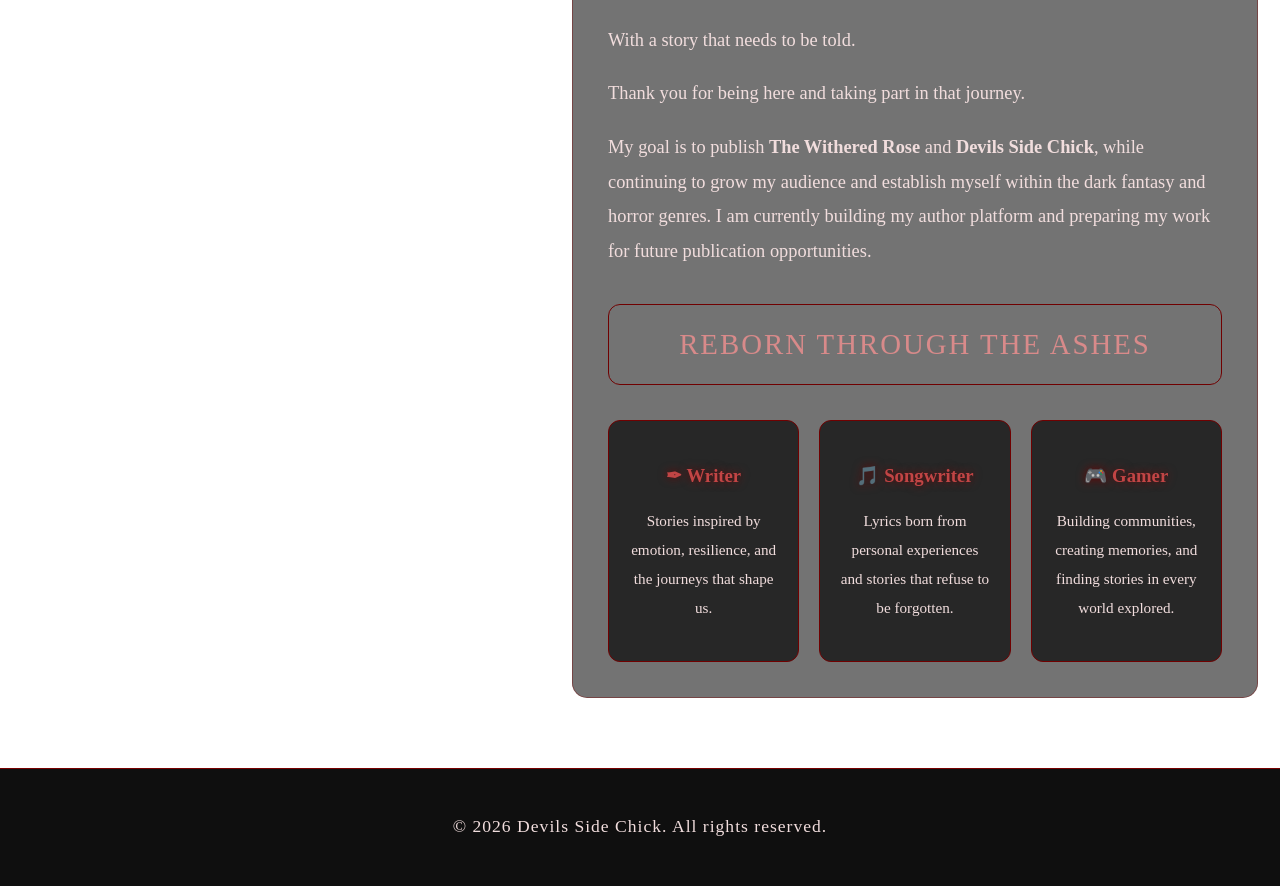
==== commit 8fff62ea: "Add files via upload" ====
--- a/about.html
+++ b/about.html
@@ -22,22 +22,17 @@
       </div>
     </nav>
   </header>
-
   <main class="page">
-
   <section class="about-container">
-
     <div class="about-image">
       <img src="about.png" alt="Brittany - Devils Side Chick">
     </div>
-
     <div class="about-content">
-
       <h1 class="about-title">About Me</h1>
-
-      <p>
-        Hi, I'm Brittany, though most people online know me as
+      <p>Hi, I'm Brittany, I am currently pursuing a Bachelor of Arts in Creative Writing at Southern New Hampshire University. Through my coursework, I have developed skills in literary analysis, storytelling, character development, and author platform creation.</p>
+      <p>Although most people online know me as
         <span class="highlight">Devils Side Chick</span>.</p>
+      <p>I write under the pen name Devils Side Chick, a creative identity that allows me to maintain a degree of privacy while pursuing my passion for storytelling. After spending five years in law enforcement, I became increasingly aware of the importance of separating my professional life from my creative work. The pen name gives me the freedom to explore darker themes, supernatural worlds, and emotionally complex characters while building a brand that reflects the stories I love to tell.</p>  
       <p>I didn’t start writing because I wanted to be an author. I started writing because I needed someone to listen.</p>
       <p>For me, that someone was paper.</p>
       <p>Paper doesn’t judge me. It doesn’t invalidate my feelings. It doesn’t argue. It doesn’t play devil’s advocate. It simply listens. It catches my tears, absorbs my frustrations, and quietly holds the words I don’t always know how to say out loud.</p>
@@ -48,9 +43,8 @@
       <p>Today, I tell stories through books, music, and gaming communities. Whether I’m writing a novel, crafting song lyrics, or sharing adventures with friends online, everything I create begins the same way it always has:</p>
       <p>With a story that needs to be told.</p>
       <p>Thank you for being here and taking part in that journey.</p>
-      <p>Current projects include <strong>The Withered Rose</strong> and
-        <strong>Devils Side Chick</strong>, two interconnected stories
-        centered on loss, rebirth, power, and revenge.</p>
+      <p>My goal is to publish <strong>The Withered Rose</strong> and
+        <strong>Devils Side Chick</strong>, while continuing to grow my audience and establish myself within the dark fantasy and horror genres. I am currently building my author platform and preparing my work for future publication opportunities.</p>
       <div class="author-motto">
         Reborn Through The Ashes
       </div>
@@ -59,25 +53,18 @@
           <h3>✒ Writer</h3>
           <p>Stories inspired by emotion, resilience, and the journeys that shape us.</p>
         </div>
-
         <div class="author-card">
           <h3>🎵 Songwriter</h3>
           <p>Lyrics born from personal experiences and stories that refuse to be forgotten.</p>
         </div>
-
         <div class="author-card">
           <h3>🎮 Gamer</h3>
           <p>Building communities, creating memories, and finding stories in every world explored.</p>
         </div>
-
       </div>
-
     </div>
-
   </section>
-
 </main>
-
   <footer><p>© 2026 Devils Side Chick. All rights reserved.</p></footer>
 </body>
 </html>
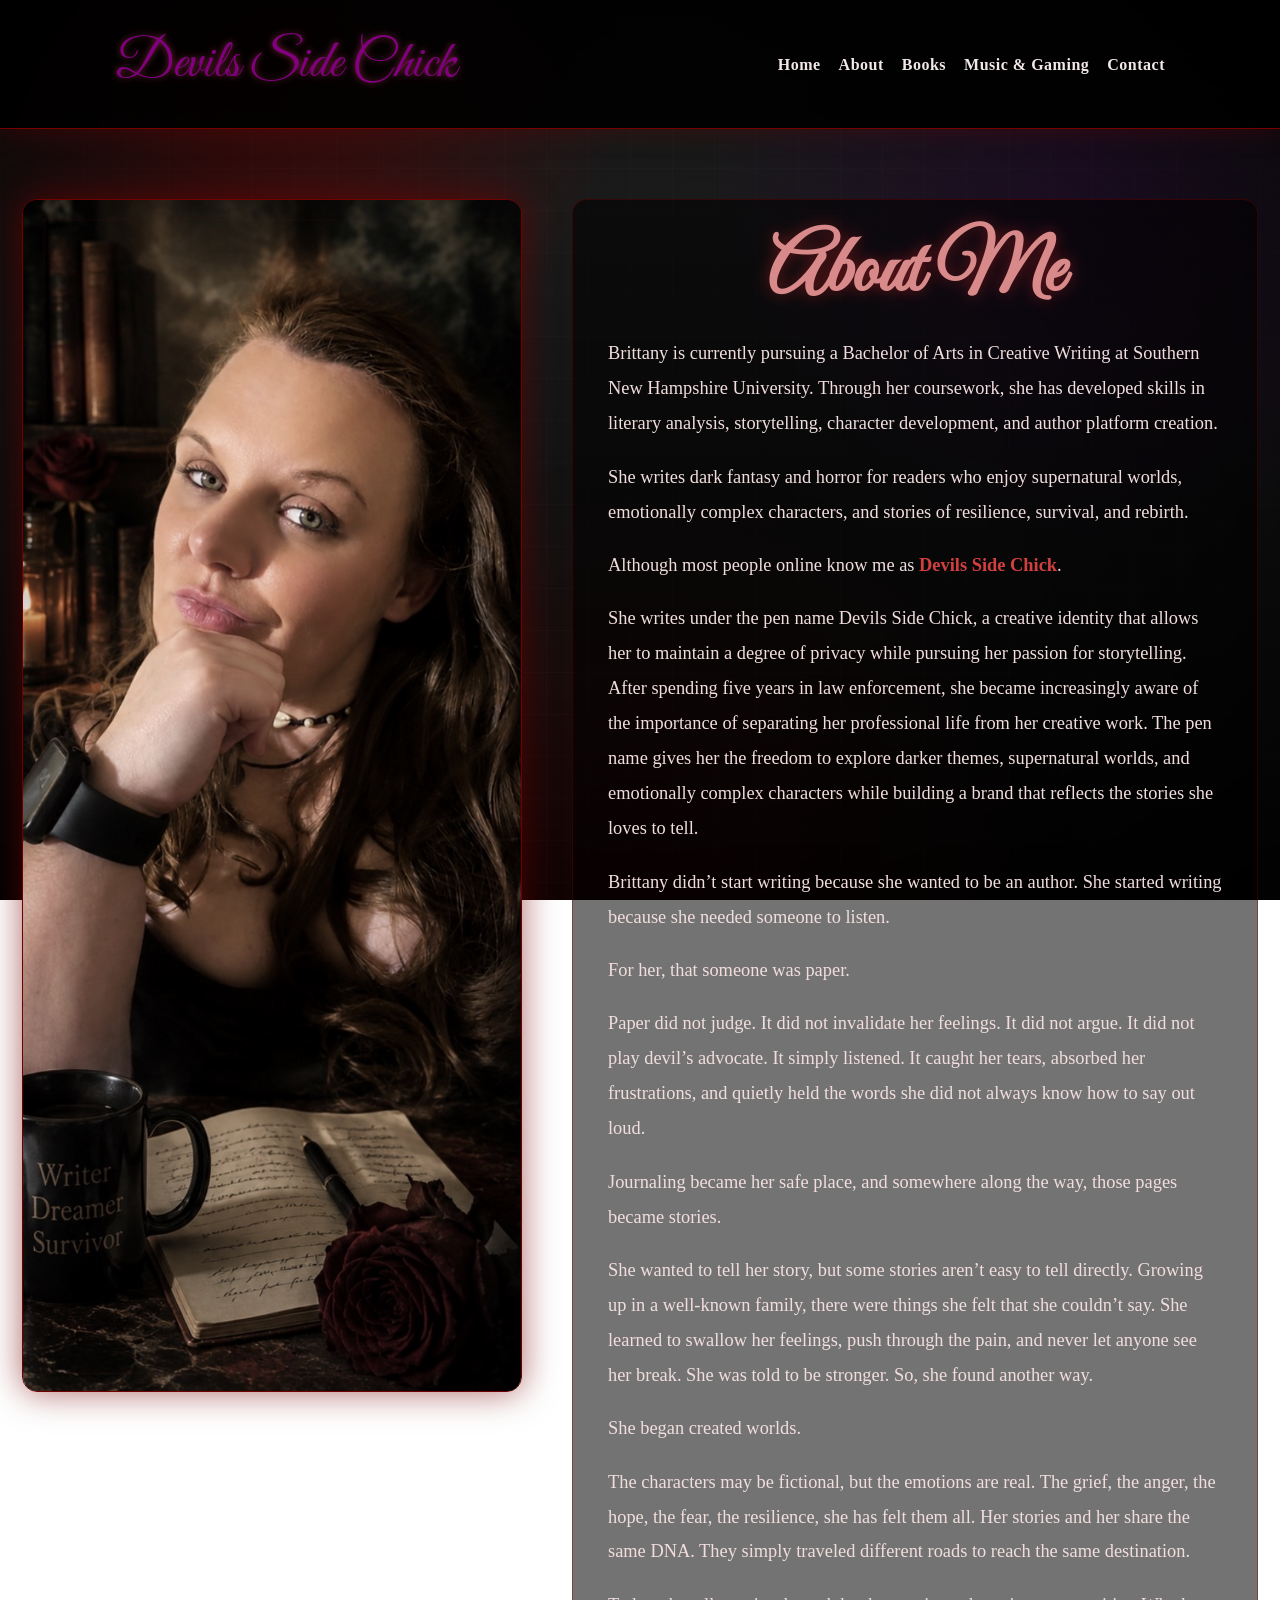
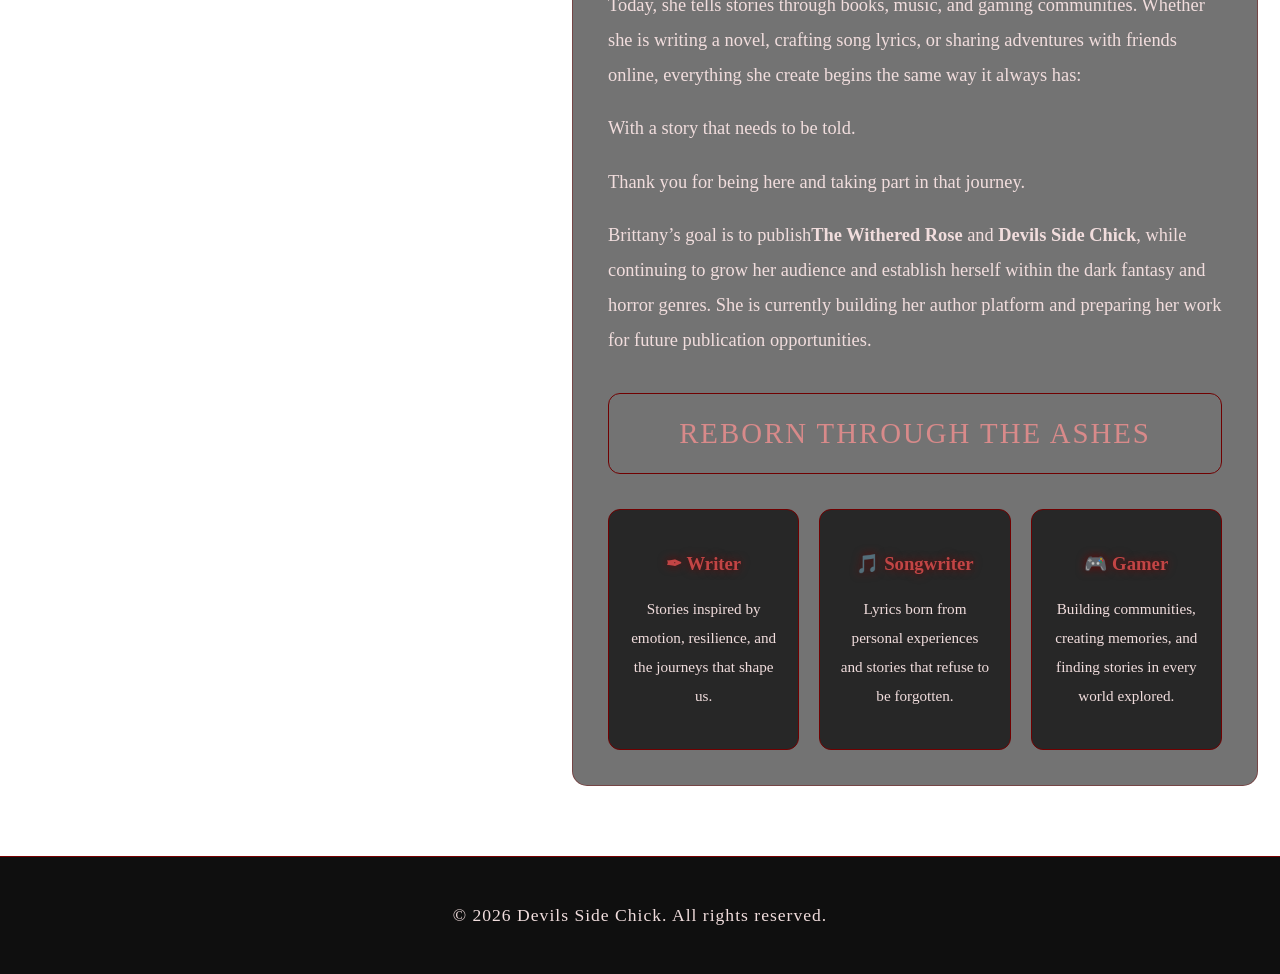
==== commit b7bb94c7: "Add files via upload" ====
--- a/about.html
+++ b/about.html
@@ -29,22 +29,23 @@
     </div>
     <div class="about-content">
       <h1 class="about-title">About Me</h1>
-      <p>Hi, I'm Brittany, I am currently pursuing a Bachelor of Arts in Creative Writing at Southern New Hampshire University. Through my coursework, I have developed skills in literary analysis, storytelling, character development, and author platform creation.</p>
+      <p>Brittany is currently pursuing a Bachelor of Arts in Creative Writing at Southern New Hampshire University. Through her coursework, she has developed skills in literary analysis, storytelling, character development, and author platform creation.</p>
+      <p> She writes dark fantasy and horror for readers who enjoy supernatural worlds, emotionally complex characters, and stories of resilience, survival, and rebirth.</p>
       <p>Although most people online know me as
         <span class="highlight">Devils Side Chick</span>.</p>
-      <p>I write under the pen name Devils Side Chick, a creative identity that allows me to maintain a degree of privacy while pursuing my passion for storytelling. After spending five years in law enforcement, I became increasingly aware of the importance of separating my professional life from my creative work. The pen name gives me the freedom to explore darker themes, supernatural worlds, and emotionally complex characters while building a brand that reflects the stories I love to tell.</p>  
-      <p>I didn’t start writing because I wanted to be an author. I started writing because I needed someone to listen.</p>
-      <p>For me, that someone was paper.</p>
-      <p>Paper doesn’t judge me. It doesn’t invalidate my feelings. It doesn’t argue. It doesn’t play devil’s advocate. It simply listens. It catches my tears, absorbs my frustrations, and quietly holds the words I don’t always know how to say out loud.</p>
-      <p>Journaling became my safe place, and somewhere along the way, those pages became stories.</p>
-      <p>I wanted to tell my story, but some stories aren’t easy to tell directly. Growing up in a well-known family, there were things I felt I couldn’t say. I learned to swallow my feelings, push through the pain, and never let anyone see me break. I was told to be stronger. So I found another way.</p>
-      <p>I created worlds.</p>
-      <p>The characters may be fictional, but the emotions are real. The grief, the anger, the hope, the fear, the resilience, I’ve felt them all. My stories and I share the same DNA. We simply traveled different roads to reach the same destination.</p>
-      <p>Today, I tell stories through books, music, and gaming communities. Whether I’m writing a novel, crafting song lyrics, or sharing adventures with friends online, everything I create begins the same way it always has:</p>
+      <p>She writes under the pen name Devils Side Chick, a creative identity that allows her to maintain a degree of privacy while pursuing her passion for storytelling. After spending five years in law enforcement, she became increasingly aware of the importance of separating her professional life from her creative work. The pen name gives her the freedom to explore darker themes, supernatural worlds, and emotionally complex characters while building a brand that reflects the stories she loves to tell.</p>  
+      <p>Brittany didn’t start writing because she wanted to be an author. She started writing because she needed someone to listen.</p>
+      <p>For her, that someone was paper.</p>
+      <p>Paper did not judge. It did not invalidate her feelings. It did not argue. It did not play devil’s advocate. It simply listened. It caught her tears, absorbed her frustrations, and quietly held the words she did not always know how to say out loud.</p>
+      <p>Journaling became her safe place, and somewhere along the way, those pages became stories.</p>
+      <p>She wanted to tell her story, but some stories aren’t easy to tell directly. Growing up in a well-known family, there were things she felt that she couldn’t say. She learned to swallow her feelings, push through the pain, and never let anyone see her break. She was told to be stronger. So, she found another way.</p>
+      <p>She began created worlds.</p>
+      <p>The characters may be fictional, but the emotions are real. The grief, the anger, the hope, the fear, the resilience, she has felt them all. Her stories and her share the same DNA. They simply traveled different roads to reach the same destination.</p>
+      <p>Today, she tells stories through books, music, and gaming communities. Whether she is writing a novel, crafting song lyrics, or sharing adventures with friends online, everything she create begins the same way it always has:</p>
       <p>With a story that needs to be told.</p>
       <p>Thank you for being here and taking part in that journey.</p>
-      <p>My goal is to publish <strong>The Withered Rose</strong> and
-        <strong>Devils Side Chick</strong>, while continuing to grow my audience and establish myself within the dark fantasy and horror genres. I am currently building my author platform and preparing my work for future publication opportunities.</p>
+      <p>Brittany’s goal is to publish<strong>The Withered Rose</strong> and
+        <strong>Devils Side Chick</strong>, while continuing to grow her audience and establish herself within the dark fantasy and horror genres. She is currently building her author platform and preparing her work for future publication opportunities.</p>
       <div class="author-motto">
         Reborn Through The Ashes
       </div>
--- a/style.css
+++ b/style.css
@@ -57,6 +57,8 @@
 }
 
 nav {
+  max-width: 1050px;
+  margin: 0 auto;
   display: flex;
   justify-content: space-between;
   align-items: center;
@@ -129,22 +131,30 @@
     inset 0 0 40px rgba(0, 0, 0, 0.5);
   backdrop-filter: blur(3px);
 }
-
+.content-section {
+    padding-left: 110px;
+}
 .hero-card {
   min-height: 420px;
   display: flex;
   flex-direction: column;
   justify-content: center;
 }
-
+.eyebrow {
+    text-align: center;
+}
 h1 {
   color: #b30018;
   font-size: clamp(3rem, 8vw, 6rem);
   line-height: 0.95;
   margin: 0 0 24px;
   text-shadow: 0 0 14px #780000, 0 0 38px rgba(150, 0, 0, 0.9);
-}
-
+  text-align: center;
+}
+h1 span {
+    display: block;
+    text-align: center;
+}
 h2,
 h3 {
   color: #d0a0a0;
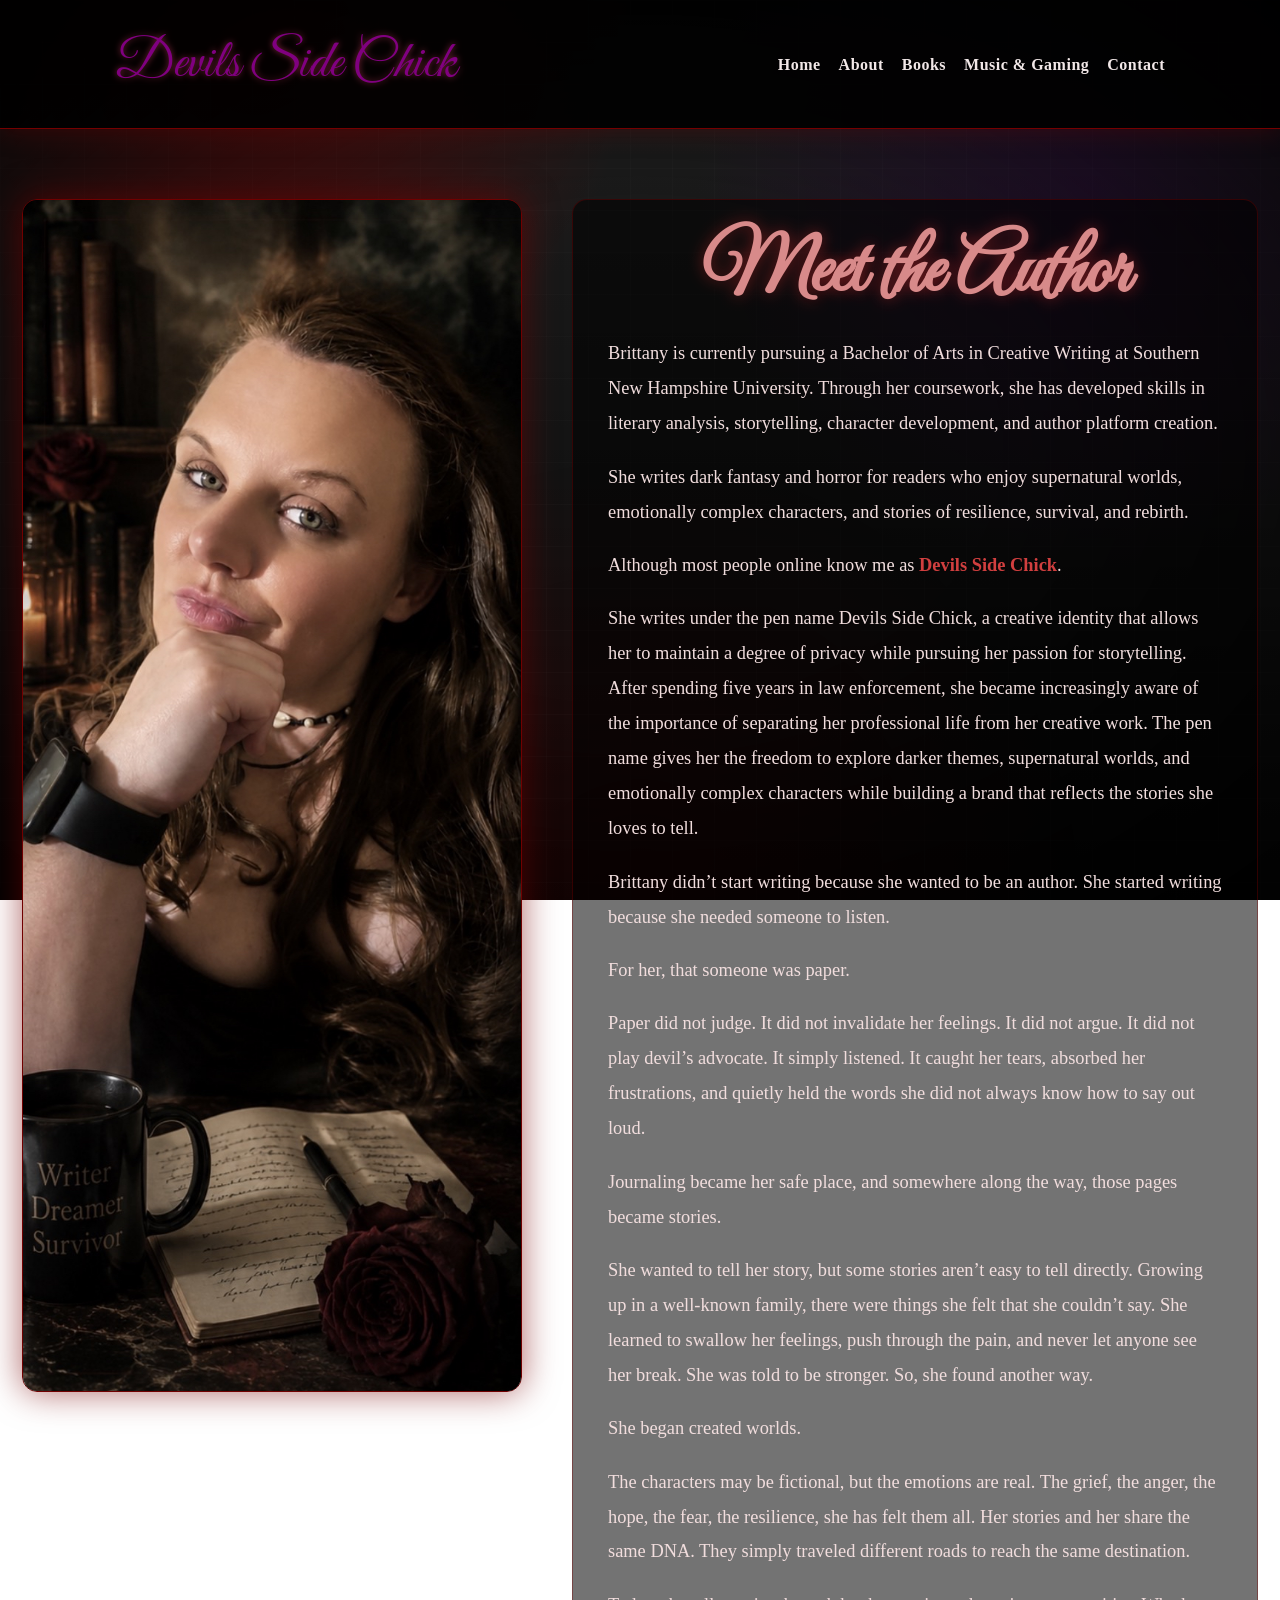
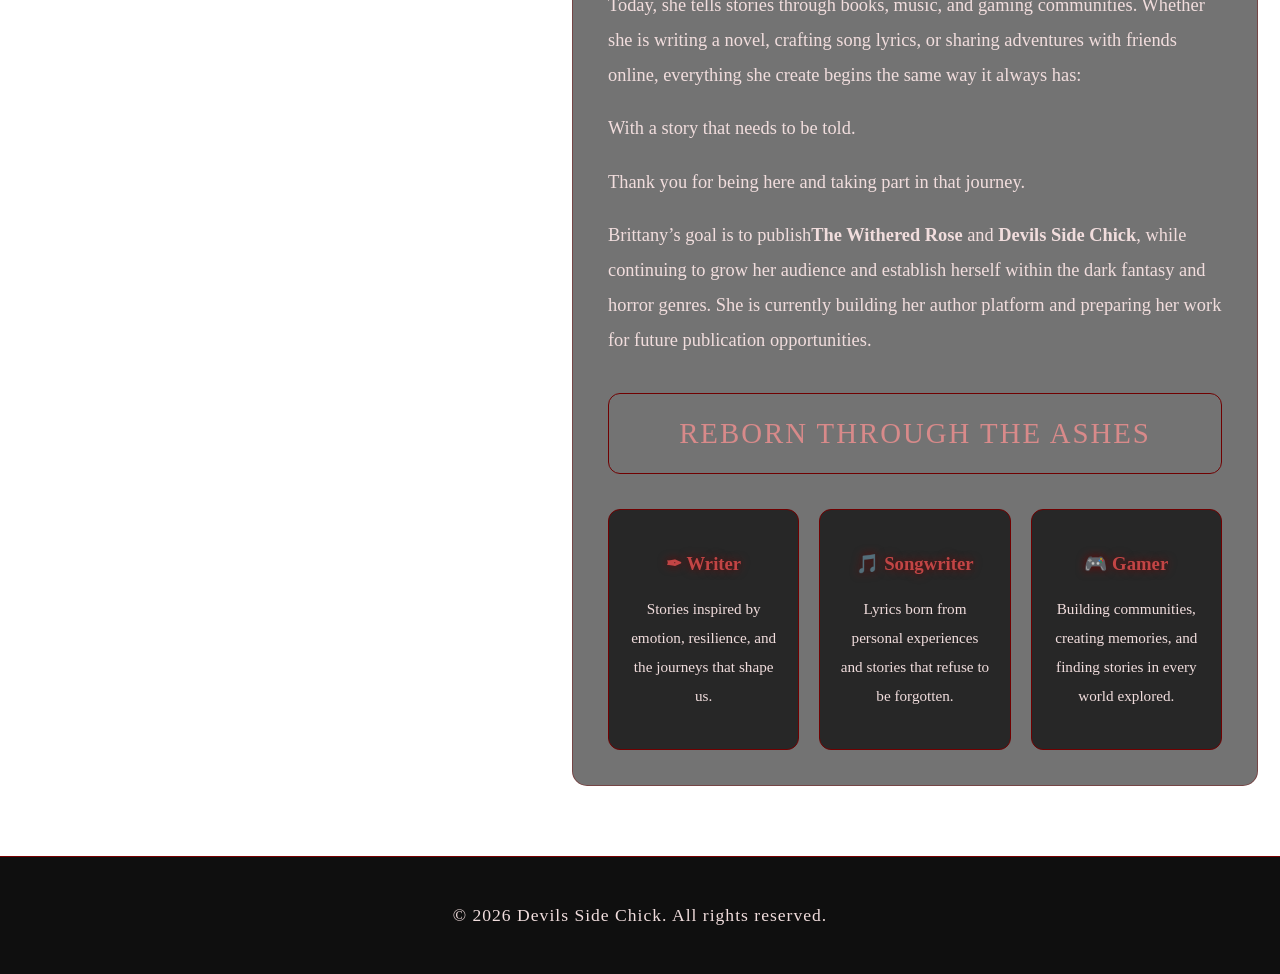
==== commit 07a029ac: "Add files via upload" ====
--- a/about.html
+++ b/about.html
@@ -28,7 +28,7 @@
       <img src="about.png" alt="Brittany - Devils Side Chick">
     </div>
     <div class="about-content">
-      <h1 class="about-title">About Me</h1>
+      <h1 class="about-title">Meet the Author</h1>
       <p>Brittany is currently pursuing a Bachelor of Arts in Creative Writing at Southern New Hampshire University. Through her coursework, she has developed skills in literary analysis, storytelling, character development, and author platform creation.</p>
       <p> She writes dark fantasy and horror for readers who enjoy supernatural worlds, emotionally complex characters, and stories of resilience, survival, and rebirth.</p>
       <p>Although most people online know me as
